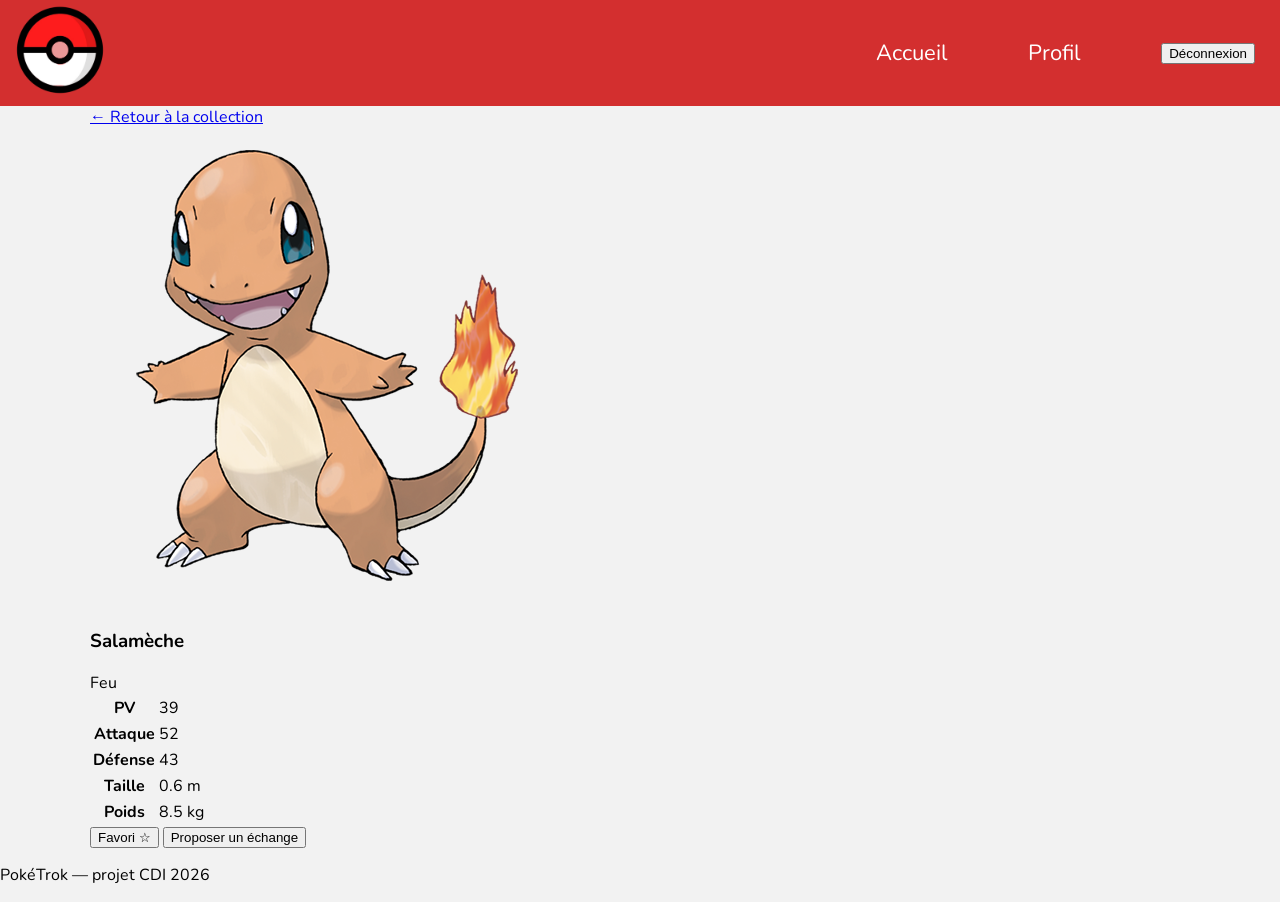
==== carte.html @ b6d71837 "CSS : badges et boutons" ====
<!DOCTYPE html>
<html lang="fr">
    <head>
        <meta charset="UTF-8">
        <meta name="viewport" content="width=device-width, initial-scale=1">
        <title>PokéTrok - Carte</title>
        <link rel="preconnect" href="https://fonts.googleapis.com">
        <link rel="preconnect" href="https://fonts.gstatic.com" crossorigin>
        <link href="https://fonts.googleapis.com/css2?family=Nunito:ital,wght@0,200..1000;1,200..1000&display=swap" rel="stylesheet">
        <link rel="stylesheet" href="css/style.css">
    </head>
    <body>

        <!-- Header -->

        <header>
            <a href="index.html"><img class="logo" src="img/logo.png" alt="pokeball"></a>
            <nav>
                <ul>
                    <li><a href="index.html">Accueil</a></li>
                    <li><a href="profil.html">Profil</a></li>
                </ul>
                <button>Déconnexion</button>
            </nav>
        </header>
        <main>
            <a href="index.html">← Retour à la collection</a>
            <section class="fiche">
                <img class="image-detail" src="img/salameche.png" alt="salamèche">
                <article class="infos-pokemon">
                    <h1>Salamèche</h1>
                    <span class="badge">Feu</span>
                    <table>
                        <tr>
                            <th>PV</th>
                            <td>39</td>
                        </tr>
                        <tr>
                            <th>Attaque</th>
                            <td>52</td>
                        </tr>
                        <tr>
                            <th>Défense</th>
                            <td>43</td>
                        </tr>
                        <tr>
                            <th>Taille</th>
                            <td>0.6 m</td>
                        </tr>
                        <tr>
                            <th>Poids</th>
                            <td>8.5 kg</td>
                        </tr>
                    </table>
                    <button class="favori">Favori ☆</button>
                    <button class="echange">Proposer un échange</button>
                </article>
            </section>
        </main>

        <!-- Footer -->
         
        <footer>
            <p>PokéTrok — projet CDI 2026</p>
        </footer>

        <script src="js/script.js"></script>
    </body>
</html>
---- css/style.css ----
@import url("variables.css");
@import url("base.css");
@import url("header.css");
@import url("carte.css");
@import url("formulaires.css");
@import url("footer.css");
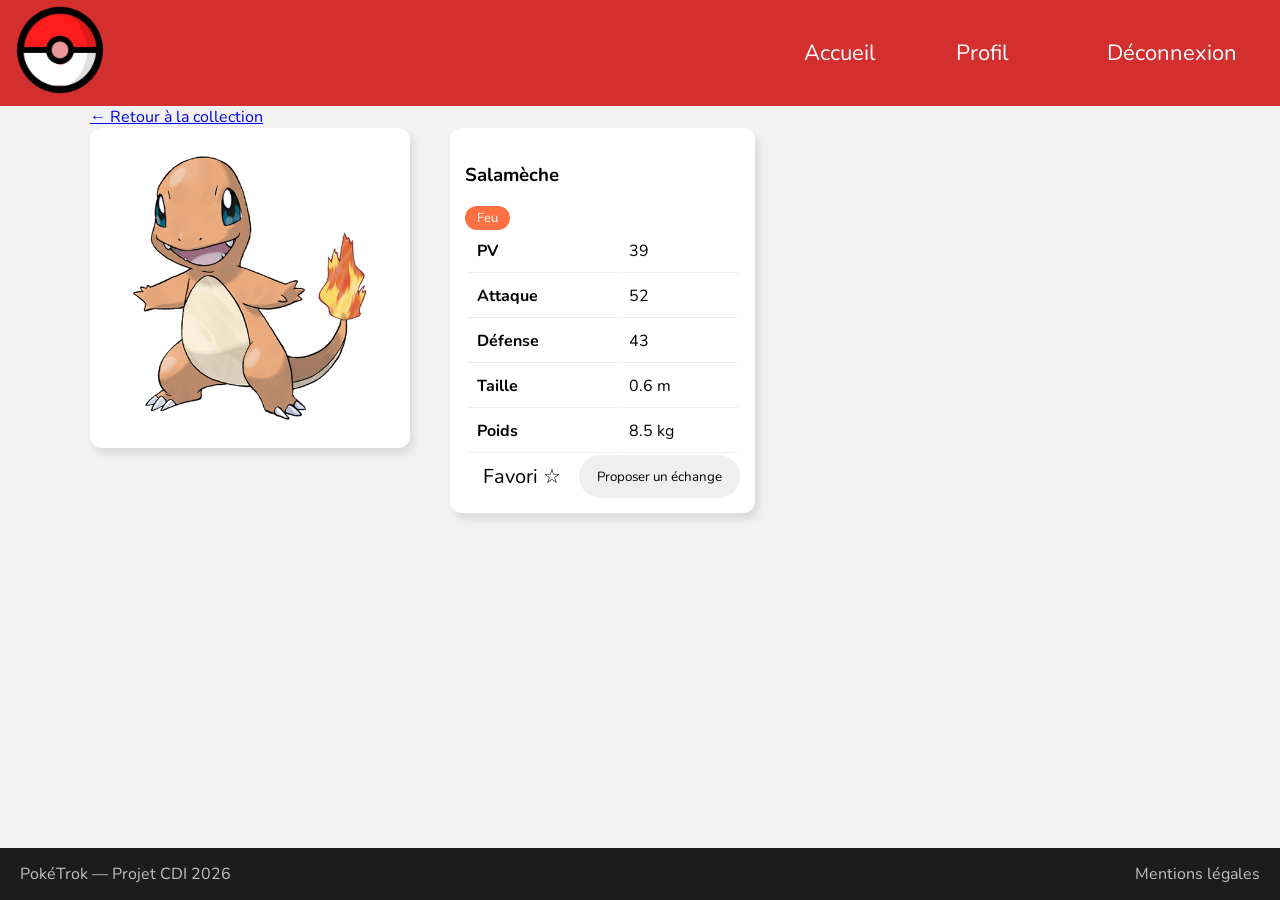
==== commit 261f17a8: "CSS : fiche carte détail" ====
--- a/carte.html
+++ b/carte.html
@@ -27,7 +27,7 @@
             <a href="index.html">← Retour à la collection</a>
             <section class="fiche">
                 <img class="image-detail" src="img/salameche.png" alt="salamèche">
-                <article class="infos-pokemon">
+                <article class="infos-pokemon" data-type="feu">
                     <h1>Salamèche</h1>
                     <span class="badge">Feu</span>
                     <table>
@@ -52,8 +52,10 @@
                             <td>8.5 kg</td>
                         </tr>
                     </table>
-                    <button class="favori">Favori ☆</button>
-                    <button class="echange">Proposer un échange</button>
+                    <div class="bouton-carte">
+                        <button class="favori">Favori ☆</button>
+                        <button class="echange">Proposer un échange</button>
+                    </div>
                 </article>
             </section>
         </main>
@@ -61,7 +63,8 @@
         <!-- Footer -->
          
         <footer>
-            <p>PokéTrok — projet CDI 2026</p>
+            <p>PokéTrok — Projet CDI 2026</p>
+            <a href="#">Mentions légales</a>
         </footer>
 
         <script src="js/script.js"></script>
--- a/css/style.css
+++ b/css/style.css
@@ -4,5 +4,6 @@
 @import url("carte.css");
 @import url("formulaires.css");
 @import url("footer.css");
-
-
+@import url("boutons.css");
+@import url("titre.css");
+@import url("fiche.css");
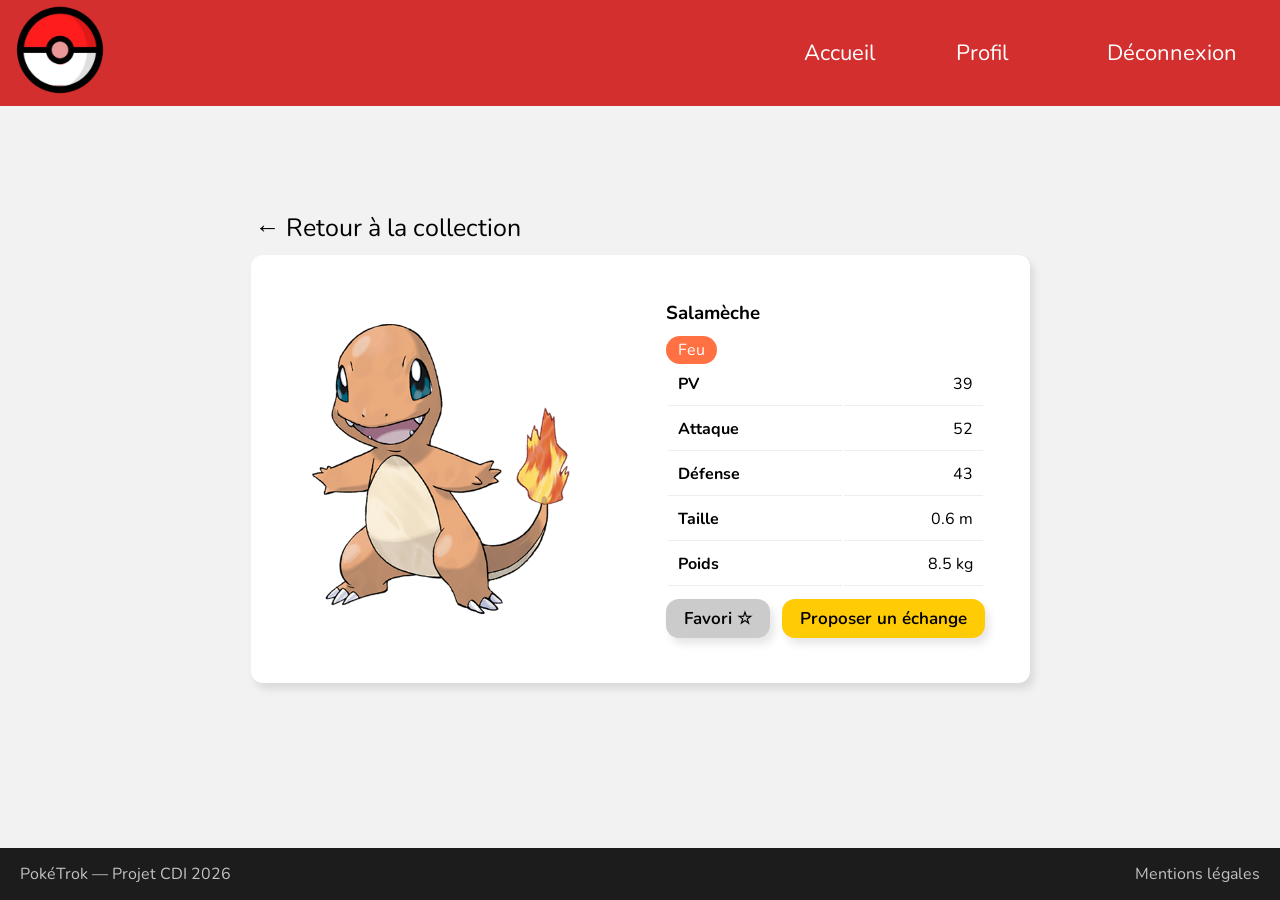
==== commit fdf2baef: "CSS : keyframes apparition + pulse" ====
--- a/carte.html
+++ b/carte.html
@@ -23,8 +23,8 @@
                 <button>Déconnexion</button>
             </nav>
         </header>
-        <main>
-            <a href="index.html">← Retour à la collection</a>
+        <main class="retour-div">
+            <a class="retour" href="index.html">← Retour à la collection</a>
             <section class="fiche">
                 <img class="image-detail" src="img/salameche.png" alt="salamèche">
                 <article class="infos-pokemon" data-type="feu">
@@ -53,7 +53,7 @@
                         </tr>
                     </table>
                     <div class="bouton-carte">
-                        <button class="favori">Favori ☆</button>
+                        <button class="favori-carte">Favori ☆</button>
                         <button class="echange">Proposer un échange</button>
                     </div>
                 </article>
--- a/css/style.css
+++ b/css/style.css
@@ -7,3 +7,4 @@
 @import url("boutons.css");
 @import url("titre.css");
 @import url("fiche.css");
+@import url("profil.css");
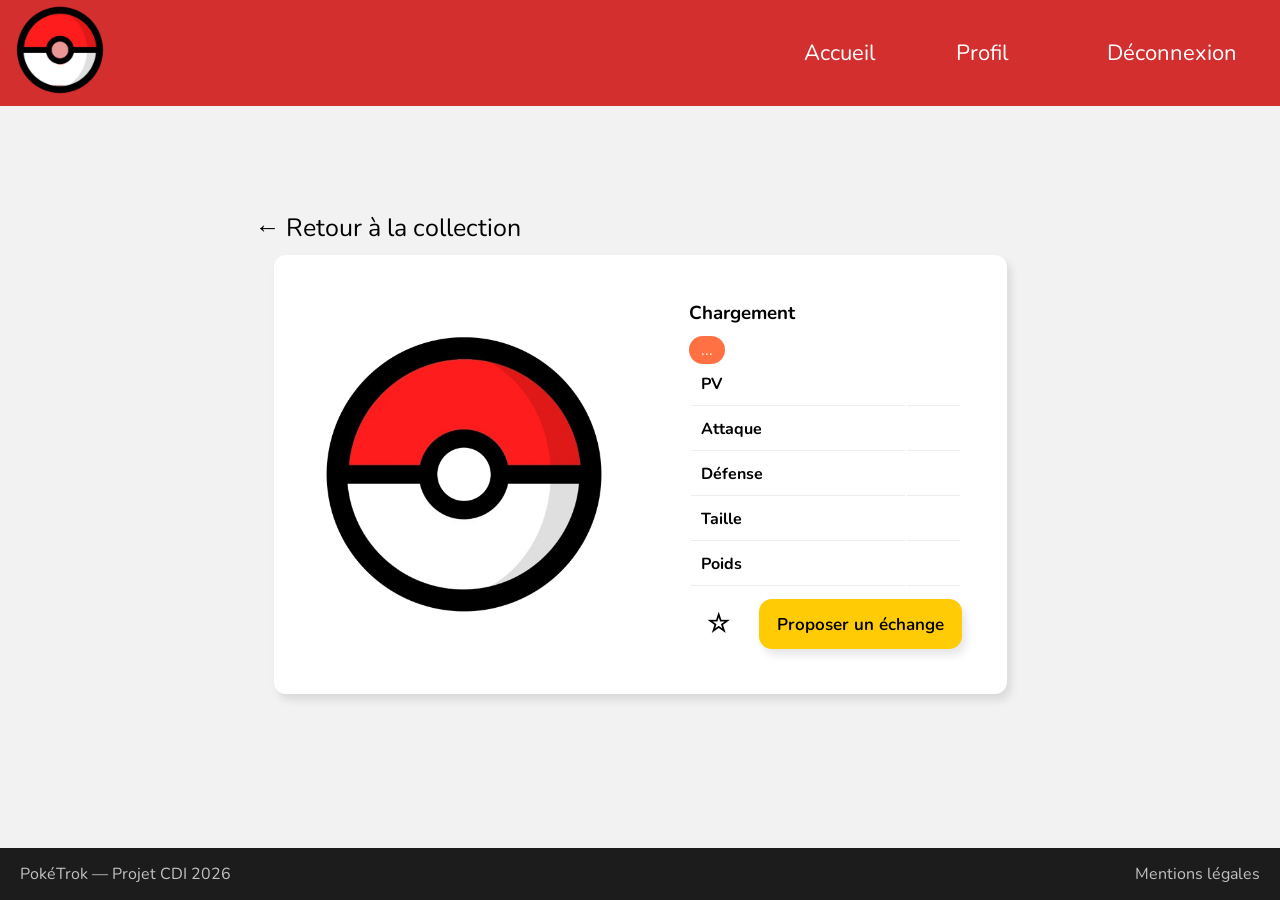
==== commit df5313c3: "detail carte - fin js" ====
--- a/carte.html
+++ b/carte.html
@@ -26,34 +26,34 @@
         <main class="retour-div">
             <a class="retour" href="index.html">← Retour à la collection</a>
             <section class="fiche">
-                <img class="image-detail" src="img/salameche.png" alt="salamèche">
+                <img class="image-detail" src="img/logo.png" alt="salamèche">
                 <article class="infos-pokemon" data-type="feu">
-                    <h1>Salamèche</h1>
-                    <span class="badge">Feu</span>
+                    <h1>Chargement</h1>
+                    <span class="badge">...</span>
                     <table>
                         <tr>
                             <th>PV</th>
-                            <td>39</td>
+                            <td class="pv"></td>
                         </tr>
                         <tr>
                             <th>Attaque</th>
-                            <td>52</td>
+                            <td class="attaque"></td>
                         </tr>
                         <tr>
                             <th>Défense</th>
-                            <td>43</td>
+                            <td class="defense"></td>
                         </tr>
                         <tr>
                             <th>Taille</th>
-                            <td>0.6 m</td>
+                            <td class="taille"></td>
                         </tr>
                         <tr>
                             <th>Poids</th>
-                            <td>8.5 kg</td>
+                            <td class="poids"></td>
                         </tr>
                     </table>
                     <div class="bouton-carte">
-                        <button class="favori-carte">Favori ☆</button>
+                        <button class="favori-carte">☆</button>
                         <button class="echange">Proposer un échange</button>
                     </div>
                 </article>
--- a/css/style.css
+++ b/css/style.css
@@ -7,4 +7,5 @@
 @import url("boutons.css");
 @import url("titre.css");
 @import url("fiche.css");
-@import url("profil.css");+@import url("profil.css");
+@import url("modale.css");
